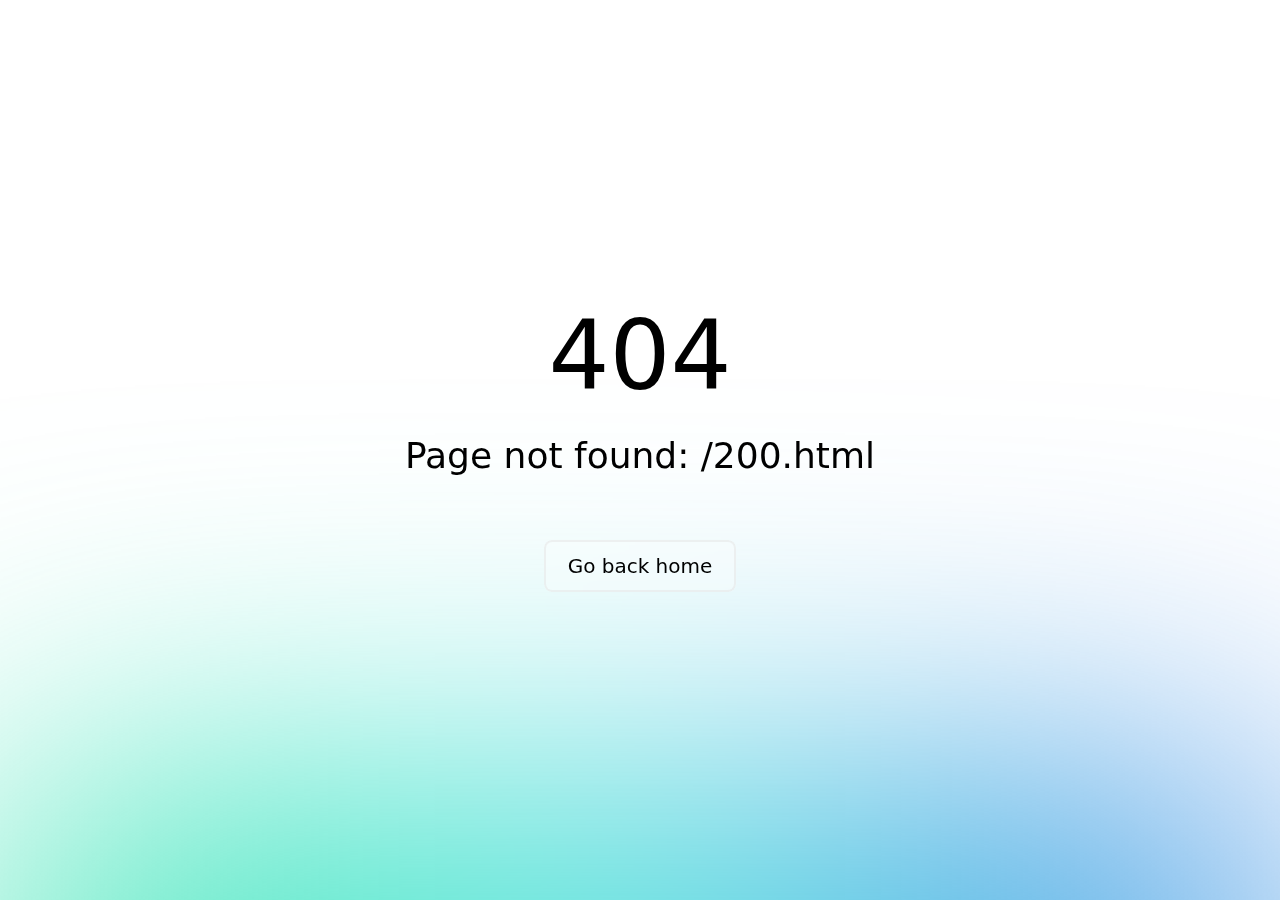
==== 200.html @ 947cb8c0 "bounty hunter" ====
<!DOCTYPE html><html  data-capo=""><head><meta charset="utf-8">
<meta name="viewport" content="width=device-width, initial-scale=1">
<title>zkSync + wagmi + Nuxt 3</title>
<link rel="stylesheet" href="/_nuxt/entry.DtMytqQj.css">
<link rel="modulepreload" as="script" crossorigin href="/_nuxt/VC-URk-h.js">
<link rel="prefetch" as="style" href="/_nuxt/Icon.8lQfE3Ql.css">
<link rel="prefetch" as="script" crossorigin href="/_nuxt/E-BPwTyI.js">
<link rel="prefetch" as="script" crossorigin href="/_nuxt/Cckn0zr9.js">
<link rel="prefetch" as="script" crossorigin href="/_nuxt/bQKMbp-P.js">
<link rel="prefetch" as="script" crossorigin href="/_nuxt/CMqFbNwL.js">
<link rel="prefetch" as="script" crossorigin href="/_nuxt/CAZilBRX.js">
<link rel="prefetch" as="script" crossorigin href="/_nuxt/B6mKDPlD.js">
<link rel="prefetch" as="script" crossorigin href="/_nuxt/BrcTUzdS.js">
<link rel="prefetch" as="script" crossorigin href="/_nuxt/CN-VLdn-.js">
<link rel="prefetch" as="script" crossorigin href="/_nuxt/DwazWmrT.js">
<link rel="prefetch" as="script" crossorigin href="/_nuxt/DooEQgv3.js">
<link rel="prefetch" as="style" href="/_nuxt/error-404.CjGVuf6H.css">
<link rel="prefetch" as="script" crossorigin href="/_nuxt/Dsvt1QP2.js">
<link rel="prefetch" as="style" href="/_nuxt/error-500.DFBAsgKS.css">
<link rel="prefetch" as="script" crossorigin href="/_nuxt/BY1Lq4AY.js">
<script type="module" src="/_nuxt/VC-URk-h.js" crossorigin></script>
<script id="unhead:payload" type="application/json">{"title":"zkSync + wagmi + Nuxt 3"}</script><script>"use strict";(()=>{const a=window,e=document.documentElement,c=window.localStorage,d=["dark","light"],n=c&&c.getItem&&c.getItem("nuxt-color-mode")||"system";let l=n==="system"?f():n;const i=e.getAttribute("data-color-mode-forced");i&&(l=i),r(l),a["__NUXT_COLOR_MODE__"]={preference:n,value:l,getColorScheme:f,addColorScheme:r,removeColorScheme:u};function r(o){const t=""+o+"",s="";e.classList?e.classList.add(t):e.className+=" "+t,s&&e.setAttribute("data-"+s,o)}function u(o){const t=""+o+"",s="";e.classList?e.classList.remove(t):e.className=e.className.replace(new RegExp(t,"g"),""),s&&e.removeAttribute("data-"+s)}function m(o){return a.matchMedia("(prefers-color-scheme"+o+")")}function f(){if(a.matchMedia&&m("").media!=="not all"){for(const o of d)if(m(":"+o).matches)return o}return"light"}})();
</script></head><body><div id="__nuxt"></div><div id="teleports"></div><script type="application/json" id="__NUXT_DATA__" data-ssr="false">[{"serverRendered":1},false]</script>
<script>window.__NUXT__={};window.__NUXT__.config={public:{},app:{baseURL:"/",buildId:"64a8bc9a-1085-471f-a76c-eebc0a45254d",buildAssetsDir:"/_nuxt/",cdnURL:""}}</script></body></html>
---- _nuxt/Icon.8lQfE3Ql.css ----
.icon[data-v-e8d572f6]{display:inline-block;vertical-align:middle}
---- _nuxt/error-404.CjGVuf6H.css ----
.spotlight[data-v-922baad2]{background:linear-gradient(45deg,#00dc82,#36e4da 50%,#0047e1);bottom:-30vh;filter:blur(20vh);height:40vh}.gradient-border[data-v-922baad2]{-webkit-backdrop-filter:blur(10px);backdrop-filter:blur(10px);border-radius:.5rem;position:relative}@media (prefers-color-scheme:light){.gradient-border[data-v-922baad2]{background-color:#ffffff4d}.gradient-border[data-v-922baad2]:before{background:linear-gradient(90deg,#e2e2e2,#e2e2e2 25%,#00dc82,#36e4da 75%,#0047e1)}}@media (prefers-color-scheme:dark){.gradient-border[data-v-922baad2]{background-color:#1414144d}.gradient-border[data-v-922baad2]:before{background:linear-gradient(90deg,#303030,#303030 25%,#00dc82,#36e4da 75%,#0047e1)}}.gradient-border[data-v-922baad2]:before{background-size:400% auto;border-radius:.5rem;bottom:0;content:"";left:0;-webkit-mask:linear-gradient(#fff 0 0) content-box,linear-gradient(#fff 0 0);mask:linear-gradient(#fff 0 0) content-box,linear-gradient(#fff 0 0);-webkit-mask-composite:xor;mask-composite:exclude;opacity:.5;padding:2px;position:absolute;right:0;top:0;transition:background-position .3s ease-in-out,opacity .2s ease-in-out;width:100%}.gradient-border[data-v-922baad2]:hover:before{background-position:-50% 0;opacity:1}.fixed[data-v-922baad2]{position:fixed}.left-0[data-v-922baad2]{left:0}.right-0[data-v-922baad2]{right:0}.z-10[data-v-922baad2]{z-index:10}.z-20[data-v-922baad2]{z-index:20}.grid[data-v-922baad2]{display:grid}.mb-16[data-v-922baad2]{margin-bottom:4rem}.mb-8[data-v-922baad2]{margin-bottom:2rem}.max-w-520px[data-v-922baad2]{max-width:520px}.min-h-screen[data-v-922baad2]{min-height:100vh}.w-full[data-v-922baad2]{width:100%}.flex[data-v-922baad2]{display:flex}.cursor-pointer[data-v-922baad2]{cursor:pointer}.place-content-center[data-v-922baad2]{place-content:center}.items-center[data-v-922baad2]{align-items:center}.justify-center[data-v-922baad2]{justify-content:center}.overflow-hidden[data-v-922baad2]{overflow:hidden}.bg-white[data-v-922baad2]{--un-bg-opacity:1;background-color:rgb(255 255 255/var(--un-bg-opacity))}.px-4[data-v-922baad2]{padding-left:1rem;padding-right:1rem}.px-8[data-v-922baad2]{padding-left:2rem;padding-right:2rem}.py-2[data-v-922baad2]{padding-bottom:.5rem;padding-top:.5rem}.text-center[data-v-922baad2]{text-align:center}.text-8xl[data-v-922baad2]{font-size:6rem;line-height:1}.text-xl[data-v-922baad2]{font-size:1.25rem;line-height:1.75rem}.text-black[data-v-922baad2]{--un-text-opacity:1;color:rgb(0 0 0/var(--un-text-opacity))}.font-light[data-v-922baad2]{font-weight:300}.font-medium[data-v-922baad2]{font-weight:500}.leading-tight[data-v-922baad2]{line-height:1.25}.font-sans[data-v-922baad2]{font-family:ui-sans-serif,system-ui,-apple-system,BlinkMacSystemFont,Segoe UI,Roboto,Helvetica Neue,Arial,Noto Sans,sans-serif,Apple Color Emoji,Segoe UI Emoji,Segoe UI Symbol,Noto Color Emoji}.antialiased[data-v-922baad2]{-webkit-font-smoothing:antialiased;-moz-osx-font-smoothing:grayscale}@media (prefers-color-scheme:dark){.dark\:bg-black[data-v-922baad2]{--un-bg-opacity:1;background-color:rgb(0 0 0/var(--un-bg-opacity))}.dark\:text-white[data-v-922baad2]{--un-text-opacity:1;color:rgb(255 255 255/var(--un-text-opacity))}}@media (min-width:640px){.sm\:px-0[data-v-922baad2]{padding-left:0;padding-right:0}.sm\:px-6[data-v-922baad2]{padding-left:1.5rem;padding-right:1.5rem}.sm\:py-3[data-v-922baad2]{padding-bottom:.75rem;padding-top:.75rem}.sm\:text-4xl[data-v-922baad2]{font-size:2.25rem;line-height:2.5rem}.sm\:text-xl[data-v-922baad2]{font-size:1.25rem;line-height:1.75rem}}
---- _nuxt/error-500.DFBAsgKS.css ----
.spotlight[data-v-1e3620c9]{background:linear-gradient(45deg,#00dc82,#36e4da 50%,#0047e1);filter:blur(20vh)}.fixed[data-v-1e3620c9]{position:fixed}.-bottom-1\/2[data-v-1e3620c9]{bottom:-50%}.left-0[data-v-1e3620c9]{left:0}.right-0[data-v-1e3620c9]{right:0}.grid[data-v-1e3620c9]{display:grid}.mb-16[data-v-1e3620c9]{margin-bottom:4rem}.mb-8[data-v-1e3620c9]{margin-bottom:2rem}.h-1\/2[data-v-1e3620c9]{height:50%}.max-w-520px[data-v-1e3620c9]{max-width:520px}.min-h-screen[data-v-1e3620c9]{min-height:100vh}.place-content-center[data-v-1e3620c9]{place-content:center}.overflow-hidden[data-v-1e3620c9]{overflow:hidden}.bg-white[data-v-1e3620c9]{--un-bg-opacity:1;background-color:rgb(255 255 255/var(--un-bg-opacity))}.px-8[data-v-1e3620c9]{padding-left:2rem;padding-right:2rem}.text-center[data-v-1e3620c9]{text-align:center}.text-8xl[data-v-1e3620c9]{font-size:6rem;line-height:1}.text-xl[data-v-1e3620c9]{font-size:1.25rem;line-height:1.75rem}.text-black[data-v-1e3620c9]{--un-text-opacity:1;color:rgb(0 0 0/var(--un-text-opacity))}.font-light[data-v-1e3620c9]{font-weight:300}.font-medium[data-v-1e3620c9]{font-weight:500}.leading-tight[data-v-1e3620c9]{line-height:1.25}.font-sans[data-v-1e3620c9]{font-family:ui-sans-serif,system-ui,-apple-system,BlinkMacSystemFont,Segoe UI,Roboto,Helvetica Neue,Arial,Noto Sans,sans-serif,Apple Color Emoji,Segoe UI Emoji,Segoe UI Symbol,Noto Color Emoji}.antialiased[data-v-1e3620c9]{-webkit-font-smoothing:antialiased;-moz-osx-font-smoothing:grayscale}@media (prefers-color-scheme:dark){.dark\:bg-black[data-v-1e3620c9]{--un-bg-opacity:1;background-color:rgb(0 0 0/var(--un-bg-opacity))}.dark\:text-white[data-v-1e3620c9]{--un-text-opacity:1;color:rgb(255 255 255/var(--un-text-opacity))}}@media (min-width:640px){.sm\:px-0[data-v-1e3620c9]{padding-left:0;padding-right:0}.sm\:text-4xl[data-v-1e3620c9]{font-size:2.25rem;line-height:2.5rem}}
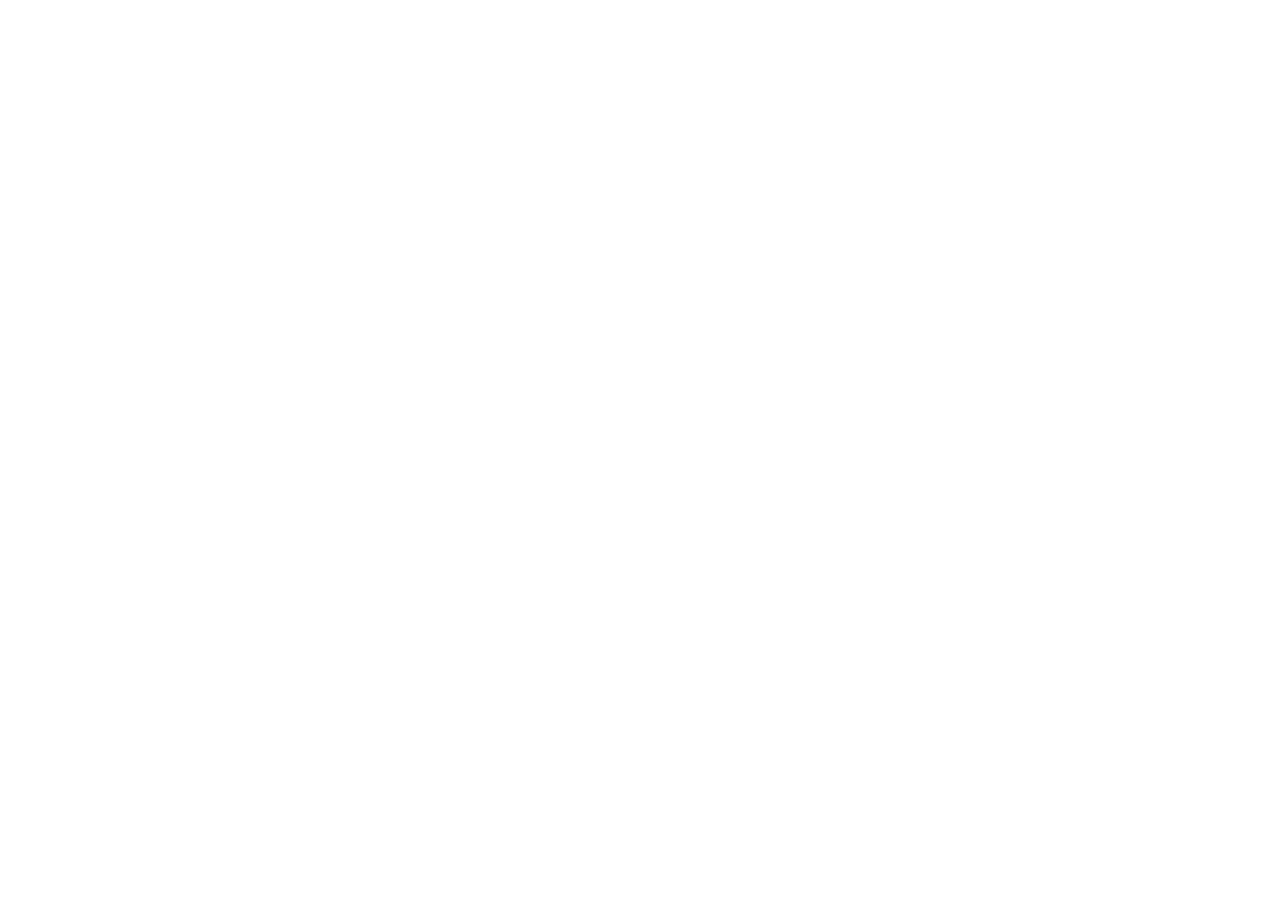
==== commit daac74d0: "sepolia" ====
--- a/200.html
+++ b/200.html
@@ -1,24 +1,29 @@
 <!DOCTYPE html><html  data-capo=""><head><meta charset="utf-8">
 <meta name="viewport" content="width=device-width, initial-scale=1">
 <title>zkSync + wagmi + Nuxt 3</title>
-<link rel="stylesheet" href="/_nuxt/entry.DtMytqQj.css">
-<link rel="modulepreload" as="script" crossorigin href="/_nuxt/VC-URk-h.js">
+<link rel="stylesheet" href="/_nuxt/entry.BENxf1RJ.css">
+<link rel="modulepreload" as="script" crossorigin href="/_nuxt/Dk_43wzT.js">
+<link rel="prefetch" as="style" href="/_nuxt/default.BAwwa_q2.css">
 <link rel="prefetch" as="style" href="/_nuxt/Icon.8lQfE3Ql.css">
-<link rel="prefetch" as="script" crossorigin href="/_nuxt/E-BPwTyI.js">
-<link rel="prefetch" as="script" crossorigin href="/_nuxt/Cckn0zr9.js">
-<link rel="prefetch" as="script" crossorigin href="/_nuxt/bQKMbp-P.js">
-<link rel="prefetch" as="script" crossorigin href="/_nuxt/CMqFbNwL.js">
-<link rel="prefetch" as="script" crossorigin href="/_nuxt/CAZilBRX.js">
-<link rel="prefetch" as="script" crossorigin href="/_nuxt/B6mKDPlD.js">
-<link rel="prefetch" as="script" crossorigin href="/_nuxt/BrcTUzdS.js">
-<link rel="prefetch" as="script" crossorigin href="/_nuxt/CN-VLdn-.js">
-<link rel="prefetch" as="script" crossorigin href="/_nuxt/DwazWmrT.js">
-<link rel="prefetch" as="script" crossorigin href="/_nuxt/DooEQgv3.js">
+<link rel="prefetch" as="script" crossorigin href="/_nuxt/aKC3CFvE.js">
+<link rel="prefetch" as="script" crossorigin href="/_nuxt/CvSxE_qq.js">
+<link rel="prefetch" as="script" crossorigin href="/_nuxt/yhpzh7P7.js">
+<link rel="prefetch" as="script" crossorigin href="/_nuxt/BmYYtP1Z.js">
+<link rel="prefetch" as="script" crossorigin href="/_nuxt/BQkc-AXV.js">
+<link rel="prefetch" as="script" crossorigin href="/_nuxt/DSwa0AwS.js">
+<link rel="prefetch" as="script" crossorigin href="/_nuxt/CdkeNSEz.js">
+<link rel="prefetch" as="script" crossorigin href="/_nuxt/CXwrXqVy.js">
+<link rel="prefetch" as="script" crossorigin href="/_nuxt/Bvgi-ftF.js">
+<link rel="prefetch" as="script" crossorigin href="/_nuxt/B9eUGrDS.js">
+<link rel="prefetch" as="script" crossorigin href="/_nuxt/amTdRpMH.js">
+<link rel="prefetch" as="script" crossorigin href="/_nuxt/CaypI_mi.js">
+<link rel="prefetch" as="script" crossorigin href="/_nuxt/DpJz5NS6.js">
+<link rel="prefetch" as="script" crossorigin href="/_nuxt/BcEtEsLe.js">
 <link rel="prefetch" as="style" href="/_nuxt/error-404.CjGVuf6H.css">
-<link rel="prefetch" as="script" crossorigin href="/_nuxt/Dsvt1QP2.js">
+<link rel="prefetch" as="script" crossorigin href="/_nuxt/BPYw4JSr.js">
 <link rel="prefetch" as="style" href="/_nuxt/error-500.DFBAsgKS.css">
-<link rel="prefetch" as="script" crossorigin href="/_nuxt/BY1Lq4AY.js">
-<script type="module" src="/_nuxt/VC-URk-h.js" crossorigin></script>
+<link rel="prefetch" as="script" crossorigin href="/_nuxt/CGKJUfM0.js">
+<script type="module" src="/_nuxt/Dk_43wzT.js" crossorigin></script>
 <script id="unhead:payload" type="application/json">{"title":"zkSync + wagmi + Nuxt 3"}</script><script>"use strict";(()=>{const a=window,e=document.documentElement,c=window.localStorage,d=["dark","light"],n=c&&c.getItem&&c.getItem("nuxt-color-mode")||"system";let l=n==="system"?f():n;const i=e.getAttribute("data-color-mode-forced");i&&(l=i),r(l),a["__NUXT_COLOR_MODE__"]={preference:n,value:l,getColorScheme:f,addColorScheme:r,removeColorScheme:u};function r(o){const t=""+o+"",s="";e.classList?e.classList.add(t):e.className+=" "+t,s&&e.setAttribute("data-"+s,o)}function u(o){const t=""+o+"",s="";e.classList?e.classList.remove(t):e.className=e.className.replace(new RegExp(t,"g"),""),s&&e.removeAttribute("data-"+s)}function m(o){return a.matchMedia("(prefers-color-scheme"+o+")")}function f(){if(a.matchMedia&&m("").media!=="not all"){for(const o of d)if(m(":"+o).matches)return o}return"light"}})();
 </script></head><body><div id="__nuxt"></div><div id="teleports"></div><script type="application/json" id="__NUXT_DATA__" data-ssr="false">[{"serverRendered":1},false]</script>
-<script>window.__NUXT__={};window.__NUXT__.config={public:{},app:{baseURL:"/",buildId:"64a8bc9a-1085-471f-a76c-eebc0a45254d",buildAssetsDir:"/_nuxt/",cdnURL:""}}</script></body></html>+<script>window.__NUXT__={};window.__NUXT__.config={public:{},app:{baseURL:"/",buildId:"d06685e3-be76-4936-ac60-e66a49829b2a",buildAssetsDir:"/_nuxt/",cdnURL:""}}</script></body></html>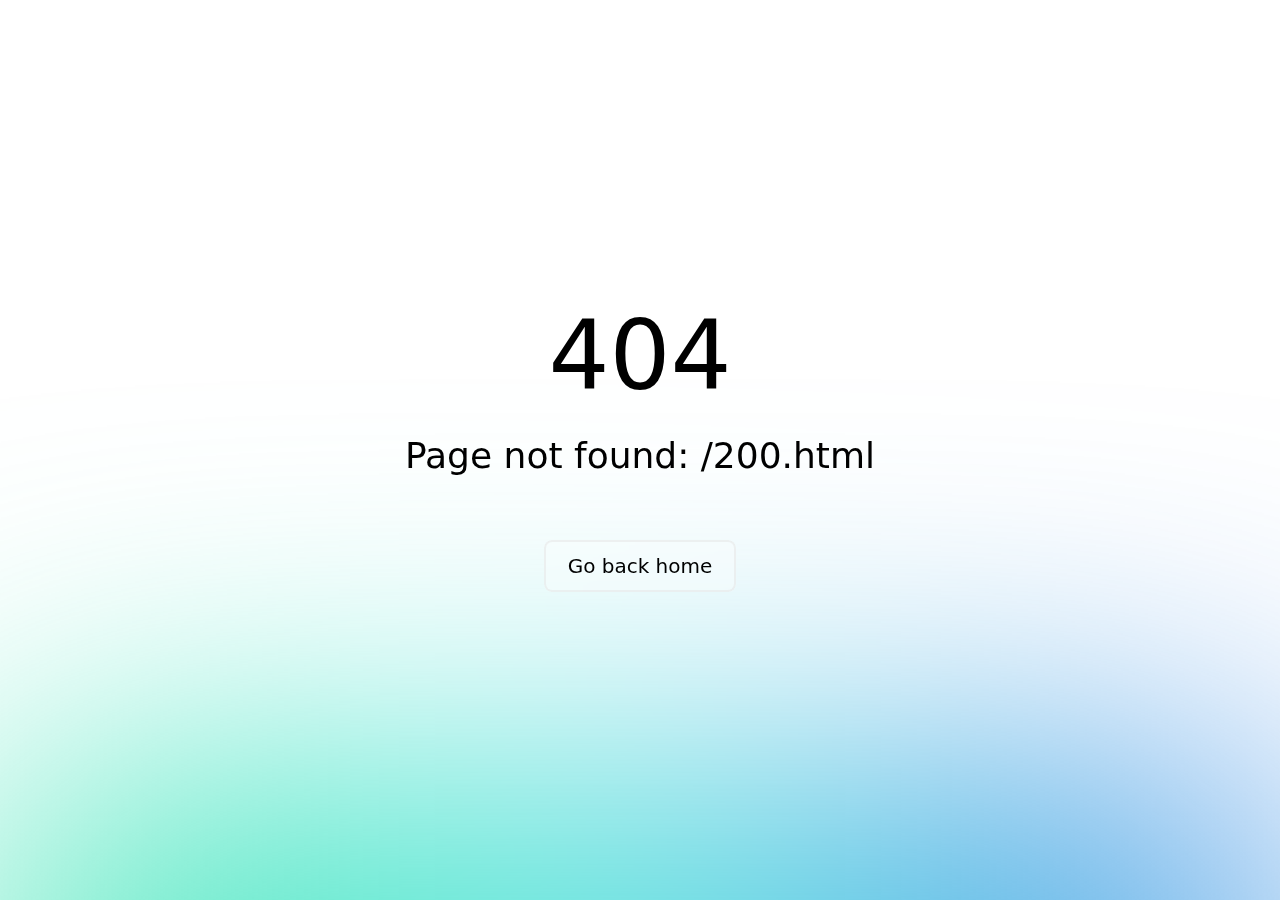
==== commit dcff3673: "missed files" ====
--- a/200.html
+++ b/200.html
@@ -2,28 +2,28 @@
 <meta name="viewport" content="width=device-width, initial-scale=1">
 <title>zkSync + wagmi + Nuxt 3</title>
 <link rel="stylesheet" href="/_nuxt/entry.BENxf1RJ.css">
-<link rel="modulepreload" as="script" crossorigin href="/_nuxt/Dk_43wzT.js">
+<link rel="modulepreload" as="script" crossorigin href="/_nuxt/Ct7yaE1L.js">
 <link rel="prefetch" as="style" href="/_nuxt/default.BAwwa_q2.css">
 <link rel="prefetch" as="style" href="/_nuxt/Icon.8lQfE3Ql.css">
-<link rel="prefetch" as="script" crossorigin href="/_nuxt/aKC3CFvE.js">
-<link rel="prefetch" as="script" crossorigin href="/_nuxt/CvSxE_qq.js">
-<link rel="prefetch" as="script" crossorigin href="/_nuxt/yhpzh7P7.js">
-<link rel="prefetch" as="script" crossorigin href="/_nuxt/BmYYtP1Z.js">
+<link rel="prefetch" as="script" crossorigin href="/_nuxt/B_og_yik.js">
+<link rel="prefetch" as="script" crossorigin href="/_nuxt/y-xOBPrW.js">
+<link rel="prefetch" as="script" crossorigin href="/_nuxt/BzQ-futs.js">
+<link rel="prefetch" as="script" crossorigin href="/_nuxt/j12KYagf.js">
 <link rel="prefetch" as="script" crossorigin href="/_nuxt/BQkc-AXV.js">
-<link rel="prefetch" as="script" crossorigin href="/_nuxt/DSwa0AwS.js">
-<link rel="prefetch" as="script" crossorigin href="/_nuxt/CdkeNSEz.js">
-<link rel="prefetch" as="script" crossorigin href="/_nuxt/CXwrXqVy.js">
-<link rel="prefetch" as="script" crossorigin href="/_nuxt/Bvgi-ftF.js">
-<link rel="prefetch" as="script" crossorigin href="/_nuxt/B9eUGrDS.js">
-<link rel="prefetch" as="script" crossorigin href="/_nuxt/amTdRpMH.js">
-<link rel="prefetch" as="script" crossorigin href="/_nuxt/CaypI_mi.js">
-<link rel="prefetch" as="script" crossorigin href="/_nuxt/DpJz5NS6.js">
-<link rel="prefetch" as="script" crossorigin href="/_nuxt/BcEtEsLe.js">
+<link rel="prefetch" as="script" crossorigin href="/_nuxt/Ow8LRCx1.js">
+<link rel="prefetch" as="script" crossorigin href="/_nuxt/CiLhVcL7.js">
+<link rel="prefetch" as="script" crossorigin href="/_nuxt/BVG3Coc_.js">
+<link rel="prefetch" as="script" crossorigin href="/_nuxt/Dtj7n385.js">
+<link rel="prefetch" as="script" crossorigin href="/_nuxt/BETvMjn0.js">
+<link rel="prefetch" as="script" crossorigin href="/_nuxt/Bx7ueR3f.js">
+<link rel="prefetch" as="script" crossorigin href="/_nuxt/DkhHhCLu.js">
+<link rel="prefetch" as="script" crossorigin href="/_nuxt/VHbw_RLm.js">
+<link rel="prefetch" as="script" crossorigin href="/_nuxt/C_sRmFWt.js">
 <link rel="prefetch" as="style" href="/_nuxt/error-404.CjGVuf6H.css">
-<link rel="prefetch" as="script" crossorigin href="/_nuxt/BPYw4JSr.js">
+<link rel="prefetch" as="script" crossorigin href="/_nuxt/DoNkgaJv.js">
 <link rel="prefetch" as="style" href="/_nuxt/error-500.DFBAsgKS.css">
-<link rel="prefetch" as="script" crossorigin href="/_nuxt/CGKJUfM0.js">
-<script type="module" src="/_nuxt/Dk_43wzT.js" crossorigin></script>
+<link rel="prefetch" as="script" crossorigin href="/_nuxt/Bp7H1_9B.js">
+<script type="module" src="/_nuxt/Ct7yaE1L.js" crossorigin></script>
 <script id="unhead:payload" type="application/json">{"title":"zkSync + wagmi + Nuxt 3"}</script><script>"use strict";(()=>{const a=window,e=document.documentElement,c=window.localStorage,d=["dark","light"],n=c&&c.getItem&&c.getItem("nuxt-color-mode")||"system";let l=n==="system"?f():n;const i=e.getAttribute("data-color-mode-forced");i&&(l=i),r(l),a["__NUXT_COLOR_MODE__"]={preference:n,value:l,getColorScheme:f,addColorScheme:r,removeColorScheme:u};function r(o){const t=""+o+"",s="";e.classList?e.classList.add(t):e.className+=" "+t,s&&e.setAttribute("data-"+s,o)}function u(o){const t=""+o+"",s="";e.classList?e.classList.remove(t):e.className=e.className.replace(new RegExp(t,"g"),""),s&&e.removeAttribute("data-"+s)}function m(o){return a.matchMedia("(prefers-color-scheme"+o+")")}function f(){if(a.matchMedia&&m("").media!=="not all"){for(const o of d)if(m(":"+o).matches)return o}return"light"}})();
 </script></head><body><div id="__nuxt"></div><div id="teleports"></div><script type="application/json" id="__NUXT_DATA__" data-ssr="false">[{"serverRendered":1},false]</script>
-<script>window.__NUXT__={};window.__NUXT__.config={public:{},app:{baseURL:"/",buildId:"d06685e3-be76-4936-ac60-e66a49829b2a",buildAssetsDir:"/_nuxt/",cdnURL:""}}</script></body></html>+<script>window.__NUXT__={};window.__NUXT__.config={public:{},app:{baseURL:"/",buildId:"64f6075e-4b9a-4286-b8b9-69267b8fda2b",buildAssetsDir:"/_nuxt/",cdnURL:""}}</script></body></html>